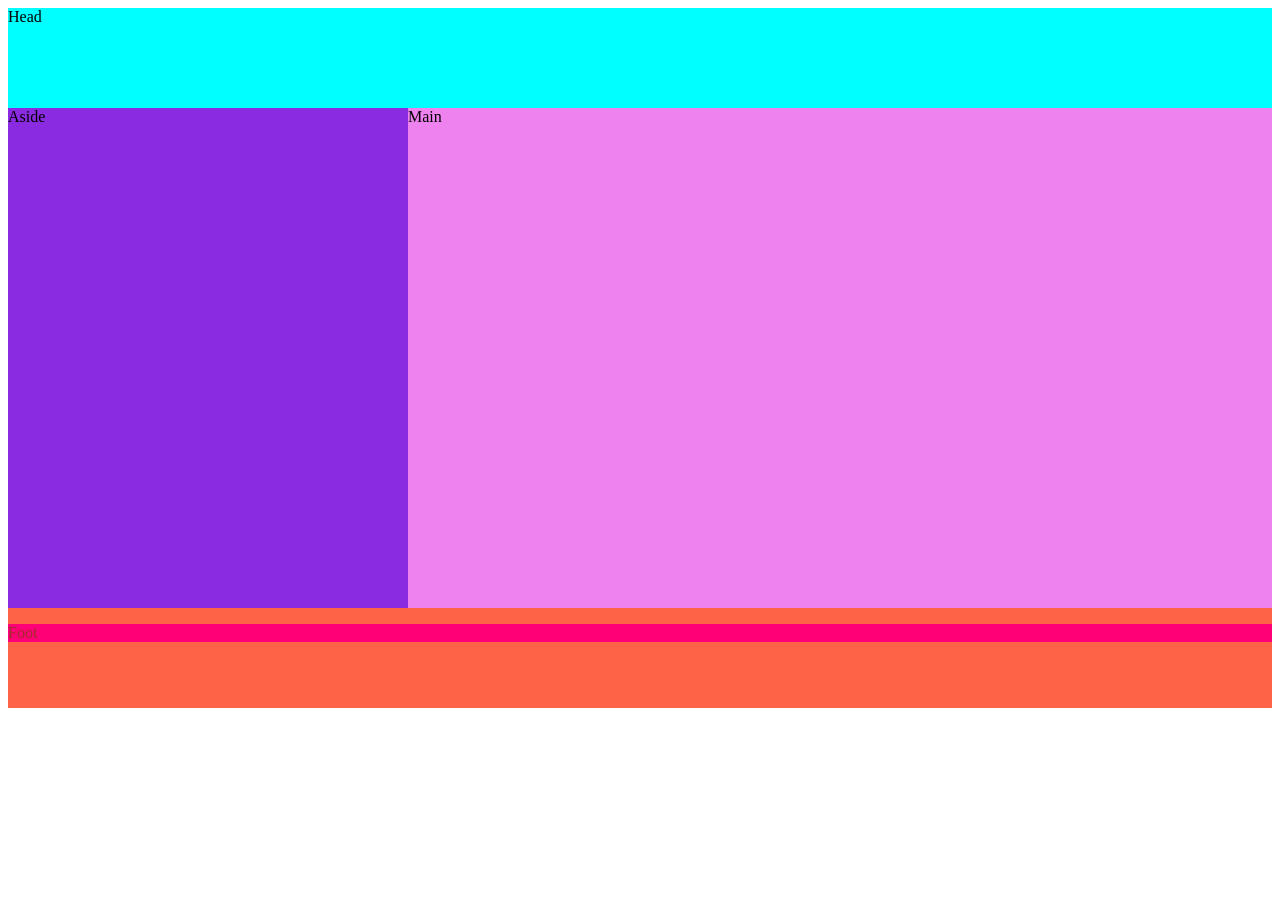
==== index.html @ ae4e9371 "Add files via upload" ====
<!DOCTYPE html>
<html lang="pt-br">
<head>
    
    <meta charset="UTF-8">
    <meta http-equiv="X-UA-Compatible" content="IE=edge">
    <meta name="viewport" content="width=device-width, initial-scale=1.0">
    <link rel="stylesheet" href="style.css">
    <title>Loja</title>
</head>
    
<body>
    <header>Head</p></header>
    <aside>Aside</p></aside>
    <main>Main</p></main>
    <footer><p class="letra">Foot</p></footer>
</body>
</html>
---- style.css ----
body{
    display: grid;
    grid-template-areas:
        "cabeca cabeca"
        "branco corpo"
        "peh peh";
    grid-template-rows: 100px 500px 100px;
    grid-template-columns: 400px auto;         
}

header{
    background-color: aqua;
    grid-area: cabeca;
}
aside{
    background-color: blueviolet;
    grid-area: branco;
}
main{
    background-color: violet;
    grid-area: corpo;
}
footer{
    background-color: tomato;
    grid-area: peh;
}
@media only screen and (max-width: 850px){
    body{
        display: grid;
        grid-template-areas: 
        "cabeca"
        "branco"
        "corpo"
        "peh";
        grid-template-rows: 100px 50px 500px 100px;
        grid-template-columns: auto;
    }
}
.letra{
    color: brown;
    background-color: rgb(255, 0, 119);
}
@media only screen and (max-width:450px){
    body{
        display: grid;
        grid-template-areas:
        "cabeca"
        "corpo"
        "peh";
        grid-template-rows: 100px 500px 100px;
        grid-column: auto;
    }
    aside{
        display: none;
    }
}
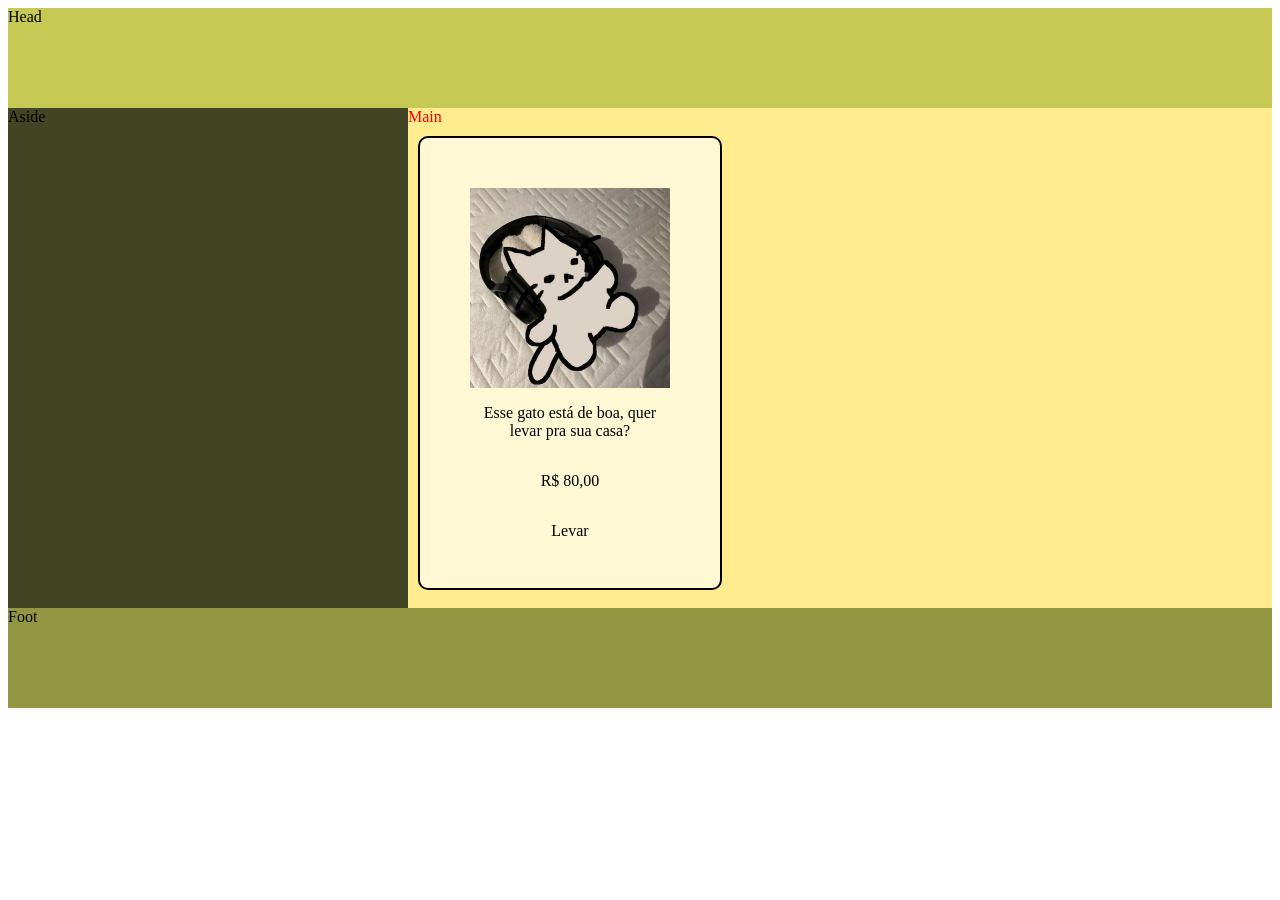
==== commit 246e9930: "Add files via upload" ====
--- a/index.html
+++ b/index.html
@@ -12,7 +12,25 @@
 <body>
     <header>Head</p></header>
     <aside>Aside</p></aside>
-    <main>Main</p></main>
-    <footer><p class="letra">Foot</p></footer>
+    <main>
+        <div class="letra">Main</div>
+        <div class="pai">
+            <div class="card">
+                <img src="imgs/gato.jpg" class="gato_produto" alt="">
+                <p class="descricao"> Esse gato está de boa, quer levar pra sua casa?</p>
+                <p class="preco"> R$ 80,00 </p>
+                <p class="botao">Levar<a class="letra_botao" href="https://www.petz.com.br/blog/gatos-fofos/"></a></p>
+            </div>
+        </div>
+    </main>
+    <footer>Foot</footer>
 </body>
-</html>+</html>
+
+
+
+
+<!-- a href= colocar o botão de ref -->
+<!-- display log no css pro botão ser clicado em qualquer lugar -->
+<!-- text aling = alinhar o texto -->
+<!-- border radius = deixar a borda arredondada -->
--- a/style.css
+++ b/style.css
@@ -9,19 +9,19 @@
 }
 
 header{
-    background-color: aqua;
+    background-color: #C6C954;
     grid-area: cabeca;
 }
 aside{
-    background-color: blueviolet;
+    background-color: #434424;
     grid-area: branco;
 }
 main{
-    background-color: violet;
+    background-color: #FFEC8E;
     grid-area: corpo;
 }
 footer{
-    background-color: tomato;
+    background-color: #949741;
     grid-area: peh;
 }
 @media only screen and (max-width: 850px){
@@ -37,8 +37,7 @@
     }
 }
 .letra{
-    color: brown;
-    background-color: rgb(255, 0, 119);
+    color: rgb(255, 0, 0);
 }
 @media only screen and (max-width:450px){
     body{
@@ -53,4 +52,23 @@
     aside{
         display: none;
     }
+}
+
+.gato_produto{
+     width: 200px;
+    height: 200px;
+}
+
+.card{
+   display: flex;
+   flex-direction: column;
+   justify-content: space-between;
+   padding: 50px;
+   border: black 2px solid;
+   background-color: #fff8d4;
+   width: 200px;
+   height: 350px;
+   border-radius: 10px;
+   text-align: center;
+   margin: 10px;
 }
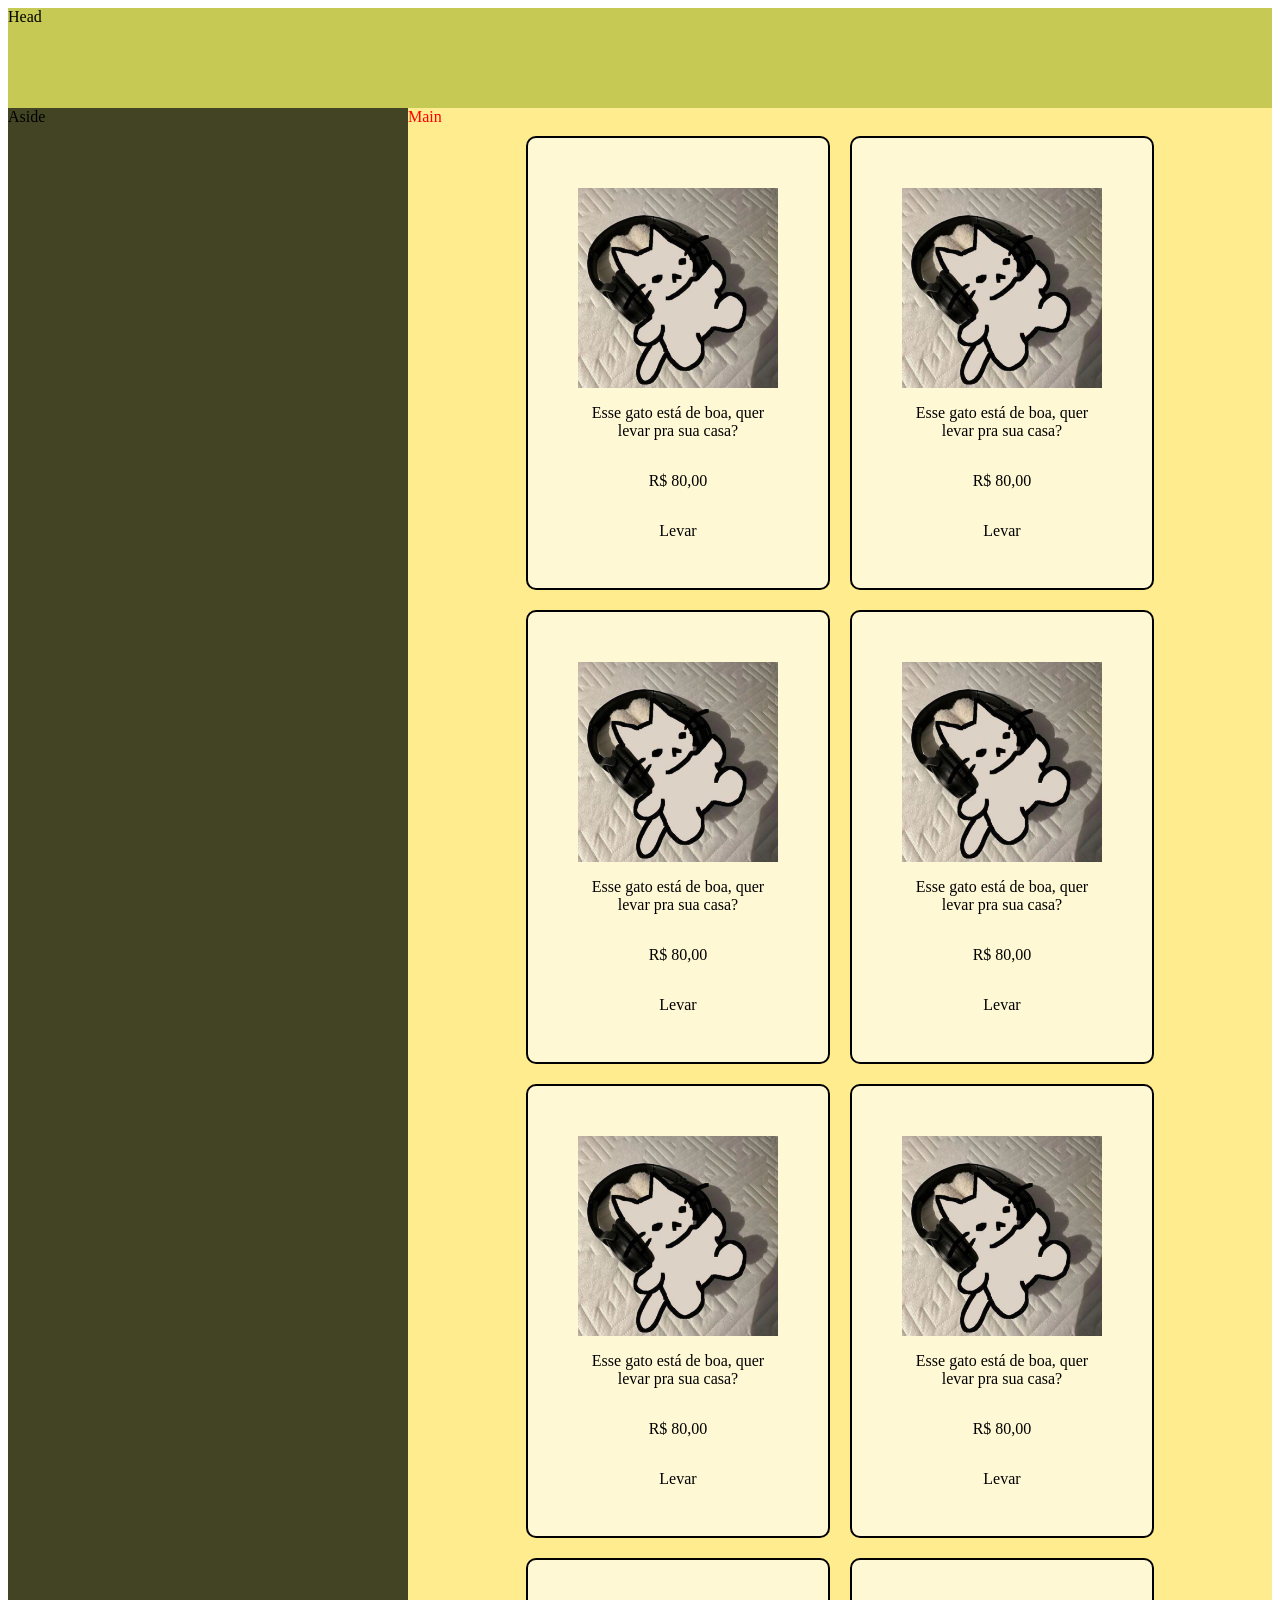
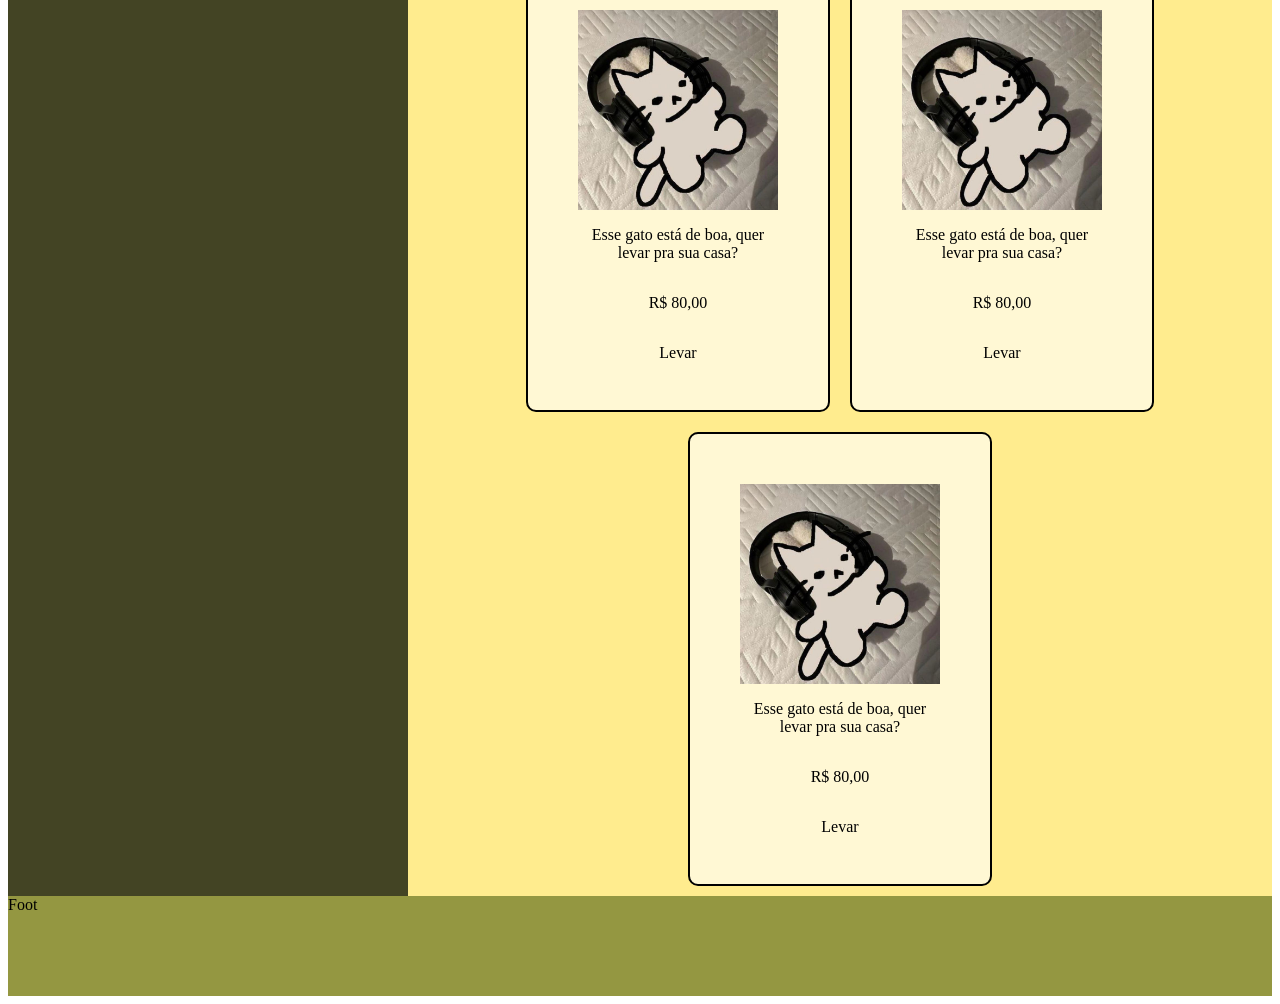
==== commit a3b3726b: "Add files via upload" ====
--- a/index.html
+++ b/index.html
@@ -21,6 +21,54 @@
                 <p class="preco"> R$ 80,00 </p>
                 <p class="botao">Levar<a class="letra_botao" href="https://www.petz.com.br/blog/gatos-fofos/"></a></p>
             </div>
+            <div class="card">
+                <img src="imgs/gato.jpg" class="gato_produto" alt="">
+                <p class="descricao"> Esse gato está de boa, quer levar pra sua casa?</p>
+                <p class="preco"> R$ 80,00 </p>
+                <p class="botao">Levar<a class="letra_botao" href="https://www.petz.com.br/blog/gatos-fofos/"></a></p>
+            </div>
+            <div class="card">
+                <img src="imgs/gato.jpg" class="gato_produto" alt="">
+                <p class="descricao"> Esse gato está de boa, quer levar pra sua casa?</p>
+                <p class="preco"> R$ 80,00 </p>
+                <p class="botao">Levar<a class="letra_botao" href="https://www.petz.com.br/blog/gatos-fofos/"></a></p>
+            </div>
+            <div class="card">
+                <img src="imgs/gato.jpg" class="gato_produto" alt="">
+                <p class="descricao"> Esse gato está de boa, quer levar pra sua casa?</p>
+                <p class="preco"> R$ 80,00 </p>
+                <p class="botao">Levar<a class="letra_botao" href="https://www.petz.com.br/blog/gatos-fofos/"></a></p>
+            </div>
+            <div class="card">
+                <img src="imgs/gato.jpg" class="gato_produto" alt="">
+                <p class="descricao"> Esse gato está de boa, quer levar pra sua casa?</p>
+                <p class="preco"> R$ 80,00 </p>
+                <p class="botao">Levar<a class="letra_botao" href="https://www.petz.com.br/blog/gatos-fofos/"></a></p>
+            </div>
+            <div class="card">
+                <img src="imgs/gato.jpg" class="gato_produto" alt="">
+                <p class="descricao"> Esse gato está de boa, quer levar pra sua casa?</p>
+                <p class="preco"> R$ 80,00 </p>
+                <p class="botao">Levar<a class="letra_botao" href="https://www.petz.com.br/blog/gatos-fofos/"></a></p>
+            </div>
+            <div class="card">
+                <img src="imgs/gato.jpg" class="gato_produto" alt="">
+                <p class="descricao"> Esse gato está de boa, quer levar pra sua casa?</p>
+                <p class="preco"> R$ 80,00 </p>
+                <p class="botao">Levar<a class="letra_botao" href="https://www.petz.com.br/blog/gatos-fofos/"></a></p>
+            </div>
+            <div class="card">
+                <img src="imgs/gato.jpg" class="gato_produto" alt="">
+                <p class="descricao"> Esse gato está de boa, quer levar pra sua casa?</p>
+                <p class="preco"> R$ 80,00 </p>
+                <p class="botao">Levar<a class="letra_botao" href="https://www.petz.com.br/blog/gatos-fofos/"></a></p>
+            </div>
+            <div class="card">
+                <img src="imgs/gato.jpg" class="gato_produto" alt="">
+                <p class="descricao"> Esse gato está de boa, quer levar pra sua casa?</p>
+                <p class="preco"> R$ 80,00 </p>
+                <p class="botao">Levar<a class="letra_botao" href="https://www.petz.com.br/blog/gatos-fofos/"></a></p>
+            </div>
         </div>
     </main>
     <footer>Foot</footer>
--- a/style.css
+++ b/style.css
@@ -4,7 +4,7 @@
         "cabeca cabeca"
         "branco corpo"
         "peh peh";
-    grid-template-rows: 100px 500px 100px;
+    grid-template-rows: 100px auto 100px;
     grid-template-columns: 400px auto;         
 }
 
@@ -32,7 +32,7 @@
         "branco"
         "corpo"
         "peh";
-        grid-template-rows: 100px 50px 500px 100px;
+        grid-template-rows: 100px 50px auto 100px;
         grid-template-columns: auto;
     }
 }
@@ -46,14 +46,18 @@
         "cabeca"
         "corpo"
         "peh";
-        grid-template-rows: 100px 500px 100px;
+        grid-template-rows: 100px auto 100px;
         grid-column: auto;
     }
     aside{
         display: none;
     }
 }
-
+.pai{
+    display: flex;
+    flex-wrap: wrap;
+    justify-content: center;
+}
 .gato_produto{
      width: 200px;
     height: 200px;
@@ -71,4 +75,4 @@
    border-radius: 10px;
    text-align: center;
    margin: 10px;
-}+}
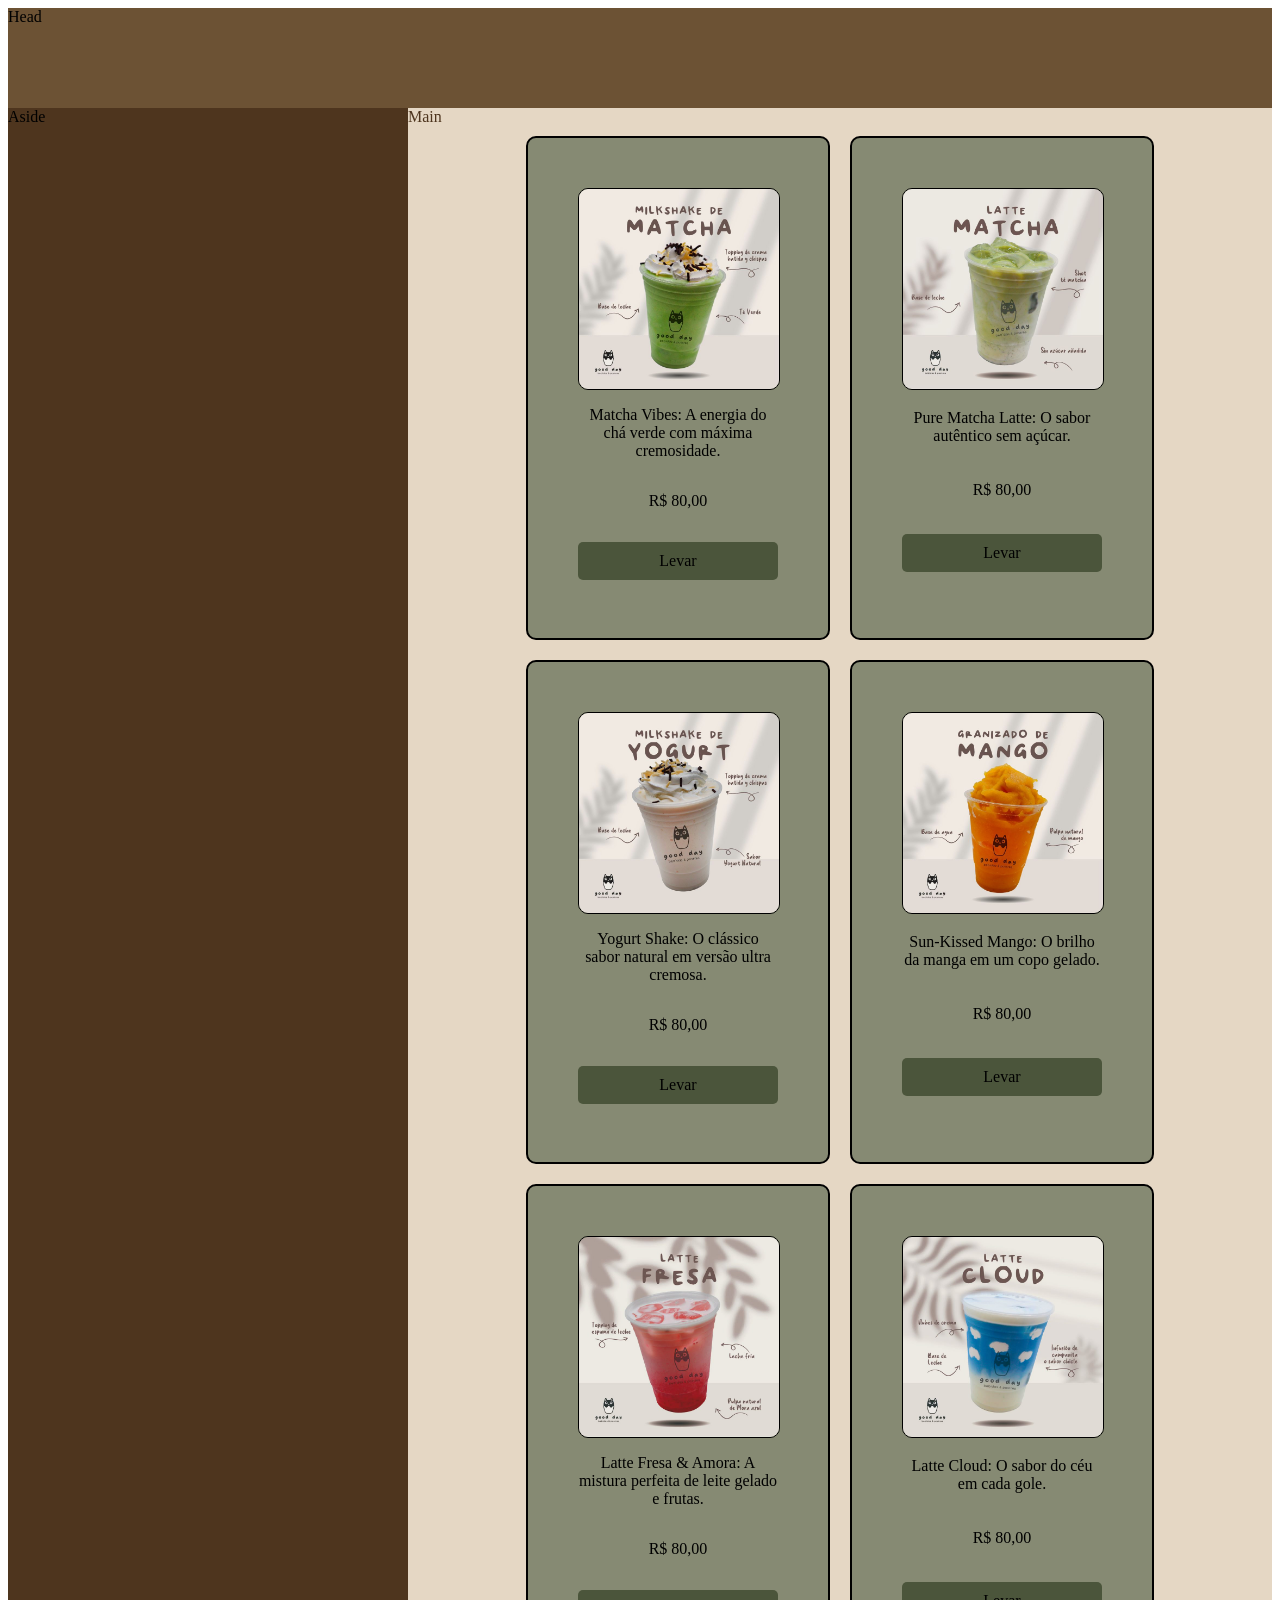
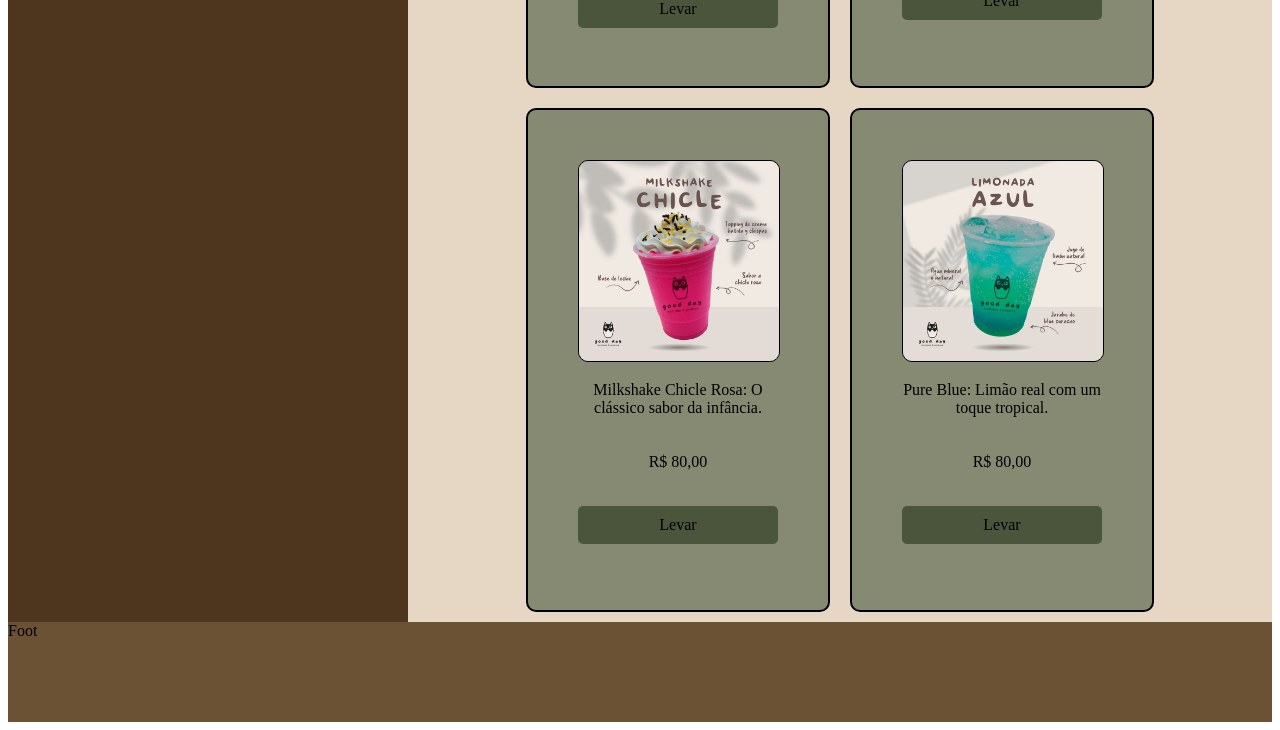
==== commit 4963af7d: "Add files via upload" ====
--- a/index.html
+++ b/index.html
@@ -6,69 +6,64 @@
     <meta http-equiv="X-UA-Compatible" content="IE=edge">
     <meta name="viewport" content="width=device-width, initial-scale=1.0">
     <link rel="stylesheet" href="style.css">
-    <title>Loja</title>
+    <title>Loja.com</title>
 </head>
-    
 <body>
     <header>Head</p></header>
     <aside>Aside</p></aside>
     <main>
         <div class="letra">Main</div>
         <div class="pai">
+            <a href="produto.html" class="linkp">
             <div class="card">
-                <img src="imgs/gato.jpg" class="gato_produto" alt="">
-                <p class="descricao"> Esse gato está de boa, quer levar pra sua casa?</p>
+                <img src="imgs/matcha.jpg" class="gato_produto" alt="">
+                <p class="descricao">Matcha Vibes: A energia do chá verde com máxima cremosidade.</p>
                 <p class="preco"> R$ 80,00 </p>
                 <p class="botao">Levar<a class="letra_botao" href="https://www.petz.com.br/blog/gatos-fofos/"></a></p>
             </div>
             <div class="card">
-                <img src="imgs/gato.jpg" class="gato_produto" alt="">
-                <p class="descricao"> Esse gato está de boa, quer levar pra sua casa?</p>
+                <img src="imgs/matcha2.jpg" class="gato_produto" alt="">
+                <p class="descricao">Pure Matcha Latte: O sabor autêntico sem açúcar.</p>
                 <p class="preco"> R$ 80,00 </p>
                 <p class="botao">Levar<a class="letra_botao" href="https://www.petz.com.br/blog/gatos-fofos/"></a></p>
             </div>
             <div class="card">
-                <img src="imgs/gato.jpg" class="gato_produto" alt="">
-                <p class="descricao"> Esse gato está de boa, quer levar pra sua casa?</p>
+                <img src="imgs/yogurt.jpg" class="gato_produto" alt="">
+                <p class="descricao">Yogurt Shake: O clássico sabor natural em versão ultra cremosa.</p>
                 <p class="preco"> R$ 80,00 </p>
                 <p class="botao">Levar<a class="letra_botao" href="https://www.petz.com.br/blog/gatos-fofos/"></a></p>
             </div>
             <div class="card">
-                <img src="imgs/gato.jpg" class="gato_produto" alt="">
-                <p class="descricao"> Esse gato está de boa, quer levar pra sua casa?</p>
+                <img src="imgs/mango.jpg" class="gato_produto" alt="">
+                <p class="descricao">Sun-Kissed Mango: O brilho da manga em um copo gelado.</p>
                 <p class="preco"> R$ 80,00 </p>
                 <p class="botao">Levar<a class="letra_botao" href="https://www.petz.com.br/blog/gatos-fofos/"></a></p>
             </div>
             <div class="card">
-                <img src="imgs/gato.jpg" class="gato_produto" alt="">
-                <p class="descricao"> Esse gato está de boa, quer levar pra sua casa?</p>
+                <img src="imgs/fresa.jpg" class="gato_produto" alt="">
+                <p class="descricao">Latte Fresa & Amora: A mistura perfeita de leite gelado e frutas.</p>
                 <p class="preco"> R$ 80,00 </p>
                 <p class="botao">Levar<a class="letra_botao" href="https://www.petz.com.br/blog/gatos-fofos/"></a></p>
             </div>
             <div class="card">
-                <img src="imgs/gato.jpg" class="gato_produto" alt="">
-                <p class="descricao"> Esse gato está de boa, quer levar pra sua casa?</p>
+                <img src="imgs/cloud.jpg" class="gato_produto" alt="">
+                <p class="descricao">Latte Cloud: O sabor do céu em cada gole.</p>
                 <p class="preco"> R$ 80,00 </p>
                 <p class="botao">Levar<a class="letra_botao" href="https://www.petz.com.br/blog/gatos-fofos/"></a></p>
             </div>
             <div class="card">
-                <img src="imgs/gato.jpg" class="gato_produto" alt="">
-                <p class="descricao"> Esse gato está de boa, quer levar pra sua casa?</p>
+                <img src="imgs/chiclete.jpg" class="gato_produto" alt="">
+                <p class="descricao">Milkshake Chicle Rosa: O clássico sabor da infância.</p>
                 <p class="preco"> R$ 80,00 </p>
                 <p class="botao">Levar<a class="letra_botao" href="https://www.petz.com.br/blog/gatos-fofos/"></a></p>
             </div>
             <div class="card">
-                <img src="imgs/gato.jpg" class="gato_produto" alt="">
-                <p class="descricao"> Esse gato está de boa, quer levar pra sua casa?</p>
+                <img src="imgs/limonada.jpg" class="gato_produto" alt="">
+                <p class="descricao">Pure Blue: Limão real com um toque tropical.</p>
                 <p class="preco"> R$ 80,00 </p>
                 <p class="botao">Levar<a class="letra_botao" href="https://www.petz.com.br/blog/gatos-fofos/"></a></p>
             </div>
-            <div class="card">
-                <img src="imgs/gato.jpg" class="gato_produto" alt="">
-                <p class="descricao"> Esse gato está de boa, quer levar pra sua casa?</p>
-                <p class="preco"> R$ 80,00 </p>
-                <p class="botao">Levar<a class="letra_botao" href="https://www.petz.com.br/blog/gatos-fofos/"></a></p>
-            </div>
+        </a>
         </div>
     </main>
     <footer>Foot</footer>
--- a/style.css
+++ b/style.css
@@ -9,19 +9,19 @@
 }
 
 header{
-    background-color: #C6C954;
+    background-color: #6C5234;
     grid-area: cabeca;
 }
 aside{
-    background-color: #434424;
+    background-color: #4E351E;
     grid-area: branco;
 }
 main{
-    background-color: #FFEC8E;
+    background-color: #E5D7C4;
     grid-area: corpo;
 }
 footer{
-    background-color: #949741;
+    background-color: #6C5234;
     grid-area: peh;
 }
 @media only screen and (max-width: 850px){
@@ -37,7 +37,7 @@
     }
 }
 .letra{
-    color: rgb(255, 0, 0);
+    color: #4E351E;
 }
 @media only screen and (max-width:450px){
     body{
@@ -61,6 +61,8 @@
 .gato_produto{
      width: 200px;
     height: 200px;
+    border-radius: 10px;
+    border: black 1px solid;
 }
 
 .card{
@@ -69,10 +71,31 @@
    justify-content: space-between;
    padding: 50px;
    border: black 2px solid;
-   background-color: #fff8d4;
+   background-color: #868a73;
    width: 200px;
-   height: 350px;
+   height: 400px;
    border-radius: 10px;
    text-align: center;
    margin: 10px;
 }
+.botao {
+    display: inline-block;
+    padding: 10px 20px;
+    background-color: #4b553b; 
+    border-radius: 5px;
+    text-align: center;
+  }
+  
+.letra_botao {
+    color: white;
+    font-weight: bold;
+  }
+  
+  .botao:hover {
+    background-color: #354024 
+  }
+.linkp{
+    text-decoration: none;
+    color: inherit;
+    display: contents;
+}
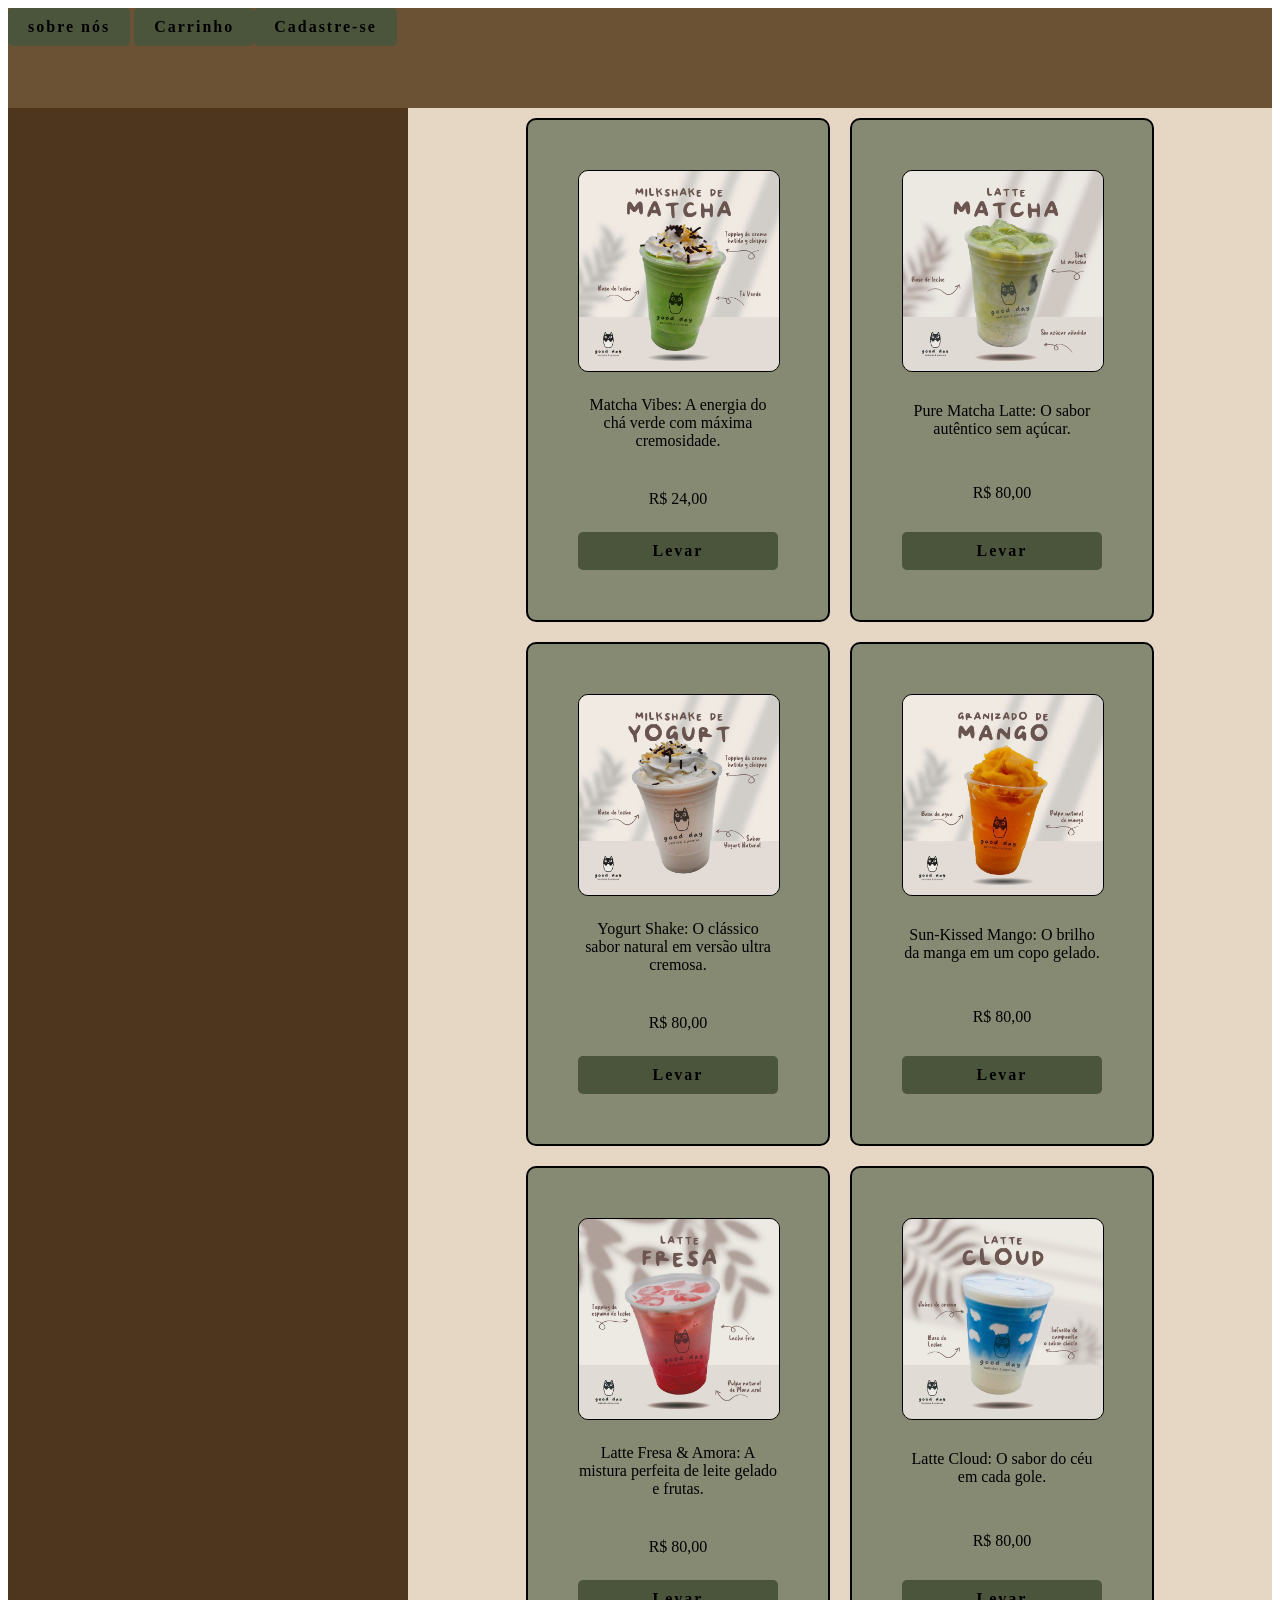
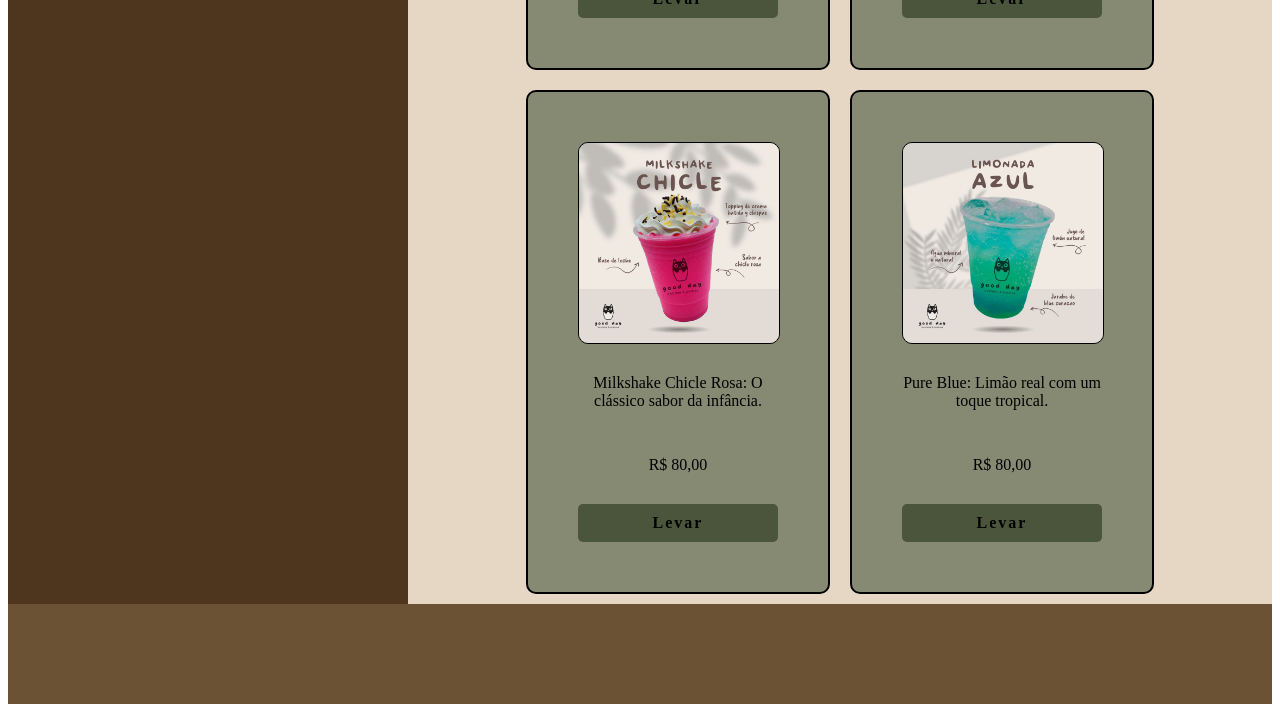
==== commit bc3afd9b: "Add files via upload" ====
--- a/index.html
+++ b/index.html
@@ -9,64 +9,64 @@
     <title>Loja.com</title>
 </head>
 <body>
-    <header>Head</p></header>
-    <aside>Aside</p></aside>
+    <header><a href="sobre.html" class="botao">sobre nós</a> <a href="carrinho.html" class="botao">Carrinho</a><a href="cadastro.html" class="botao">Cadastre-se</a></header>
+    <aside></p></aside>
     <main>
-        <div class="letra">Main</div>
+        <div class="letra"></div>
         <div class="pai">
             <a href="produto.html" class="linkp">
             <div class="card">
                 <img src="imgs/matcha.jpg" class="gato_produto" alt="">
                 <p class="descricao">Matcha Vibes: A energia do chá verde com máxima cremosidade.</p>
-                <p class="preco"> R$ 80,00 </p>
-                <p class="botao">Levar<a class="letra_botao" href="https://www.petz.com.br/blog/gatos-fofos/"></a></p>
+                <p class="preco"> R$ 24,00 </p>
+                <a href="produto.html" class="botao">Levar</a>
             </div>
             <div class="card">
                 <img src="imgs/matcha2.jpg" class="gato_produto" alt="">
                 <p class="descricao">Pure Matcha Latte: O sabor autêntico sem açúcar.</p>
                 <p class="preco"> R$ 80,00 </p>
-                <p class="botao">Levar<a class="letra_botao" href="https://www.petz.com.br/blog/gatos-fofos/"></a></p>
+                <a href="" class="botao">Levar</a>
             </div>
             <div class="card">
                 <img src="imgs/yogurt.jpg" class="gato_produto" alt="">
                 <p class="descricao">Yogurt Shake: O clássico sabor natural em versão ultra cremosa.</p>
                 <p class="preco"> R$ 80,00 </p>
-                <p class="botao">Levar<a class="letra_botao" href="https://www.petz.com.br/blog/gatos-fofos/"></a></p>
+                <a href="" class="botao">Levar</a>
             </div>
             <div class="card">
                 <img src="imgs/mango.jpg" class="gato_produto" alt="">
                 <p class="descricao">Sun-Kissed Mango: O brilho da manga em um copo gelado.</p>
                 <p class="preco"> R$ 80,00 </p>
-                <p class="botao">Levar<a class="letra_botao" href="https://www.petz.com.br/blog/gatos-fofos/"></a></p>
+                <a href="" class="botao">Levar</a>
             </div>
             <div class="card">
                 <img src="imgs/fresa.jpg" class="gato_produto" alt="">
                 <p class="descricao">Latte Fresa & Amora: A mistura perfeita de leite gelado e frutas.</p>
                 <p class="preco"> R$ 80,00 </p>
-                <p class="botao">Levar<a class="letra_botao" href="https://www.petz.com.br/blog/gatos-fofos/"></a></p>
+                <a href="" class="botao">Levar</a>
             </div>
             <div class="card">
                 <img src="imgs/cloud.jpg" class="gato_produto" alt="">
                 <p class="descricao">Latte Cloud: O sabor do céu em cada gole.</p>
                 <p class="preco"> R$ 80,00 </p>
-                <p class="botao">Levar<a class="letra_botao" href="https://www.petz.com.br/blog/gatos-fofos/"></a></p>
+                <a href="" class="botao">Levar</a>
             </div>
             <div class="card">
                 <img src="imgs/chiclete.jpg" class="gato_produto" alt="">
                 <p class="descricao">Milkshake Chicle Rosa: O clássico sabor da infância.</p>
                 <p class="preco"> R$ 80,00 </p>
-                <p class="botao">Levar<a class="letra_botao" href="https://www.petz.com.br/blog/gatos-fofos/"></a></p>
+                <a href="" class="botao">Levar</a>
             </div>
             <div class="card">
                 <img src="imgs/limonada.jpg" class="gato_produto" alt="">
                 <p class="descricao">Pure Blue: Limão real com um toque tropical.</p>
                 <p class="preco"> R$ 80,00 </p>
-                <p class="botao">Levar<a class="letra_botao" href="https://www.petz.com.br/blog/gatos-fofos/"></a></p>
+                <a href="" class="botao">Levar</a>
             </div>
         </a>
         </div>
     </main>
-    <footer>Foot</footer>
+    <footer></footer>
 </body>
 </html>
 
@@ -75,5 +75,4 @@
 
 <!-- a href= colocar o botão de ref -->
 <!-- display log no css pro botão ser clicado em qualquer lugar -->
-<!-- text aling = alinhar o texto -->
 <!-- border radius = deixar a borda arredondada -->
--- a/style.css
+++ b/style.css
@@ -1,3 +1,4 @@
+
 body{
     display: grid;
     grid-template-areas:
@@ -84,13 +85,12 @@
     background-color: #4b553b; 
     border-radius: 5px;
     text-align: center;
+    letter-spacing: 2px;
+    text-decoration: none;
+    color: black;
+    font-weight: bold;
+    cursor: pointer;
   }
-  
-.letra_botao {
-    color: white;
-    font-weight: bold;
-  }
-  
   .botao:hover {
     background-color: #354024 
   }
@@ -98,4 +98,4 @@
     text-decoration: none;
     color: inherit;
     display: contents;
-}+}
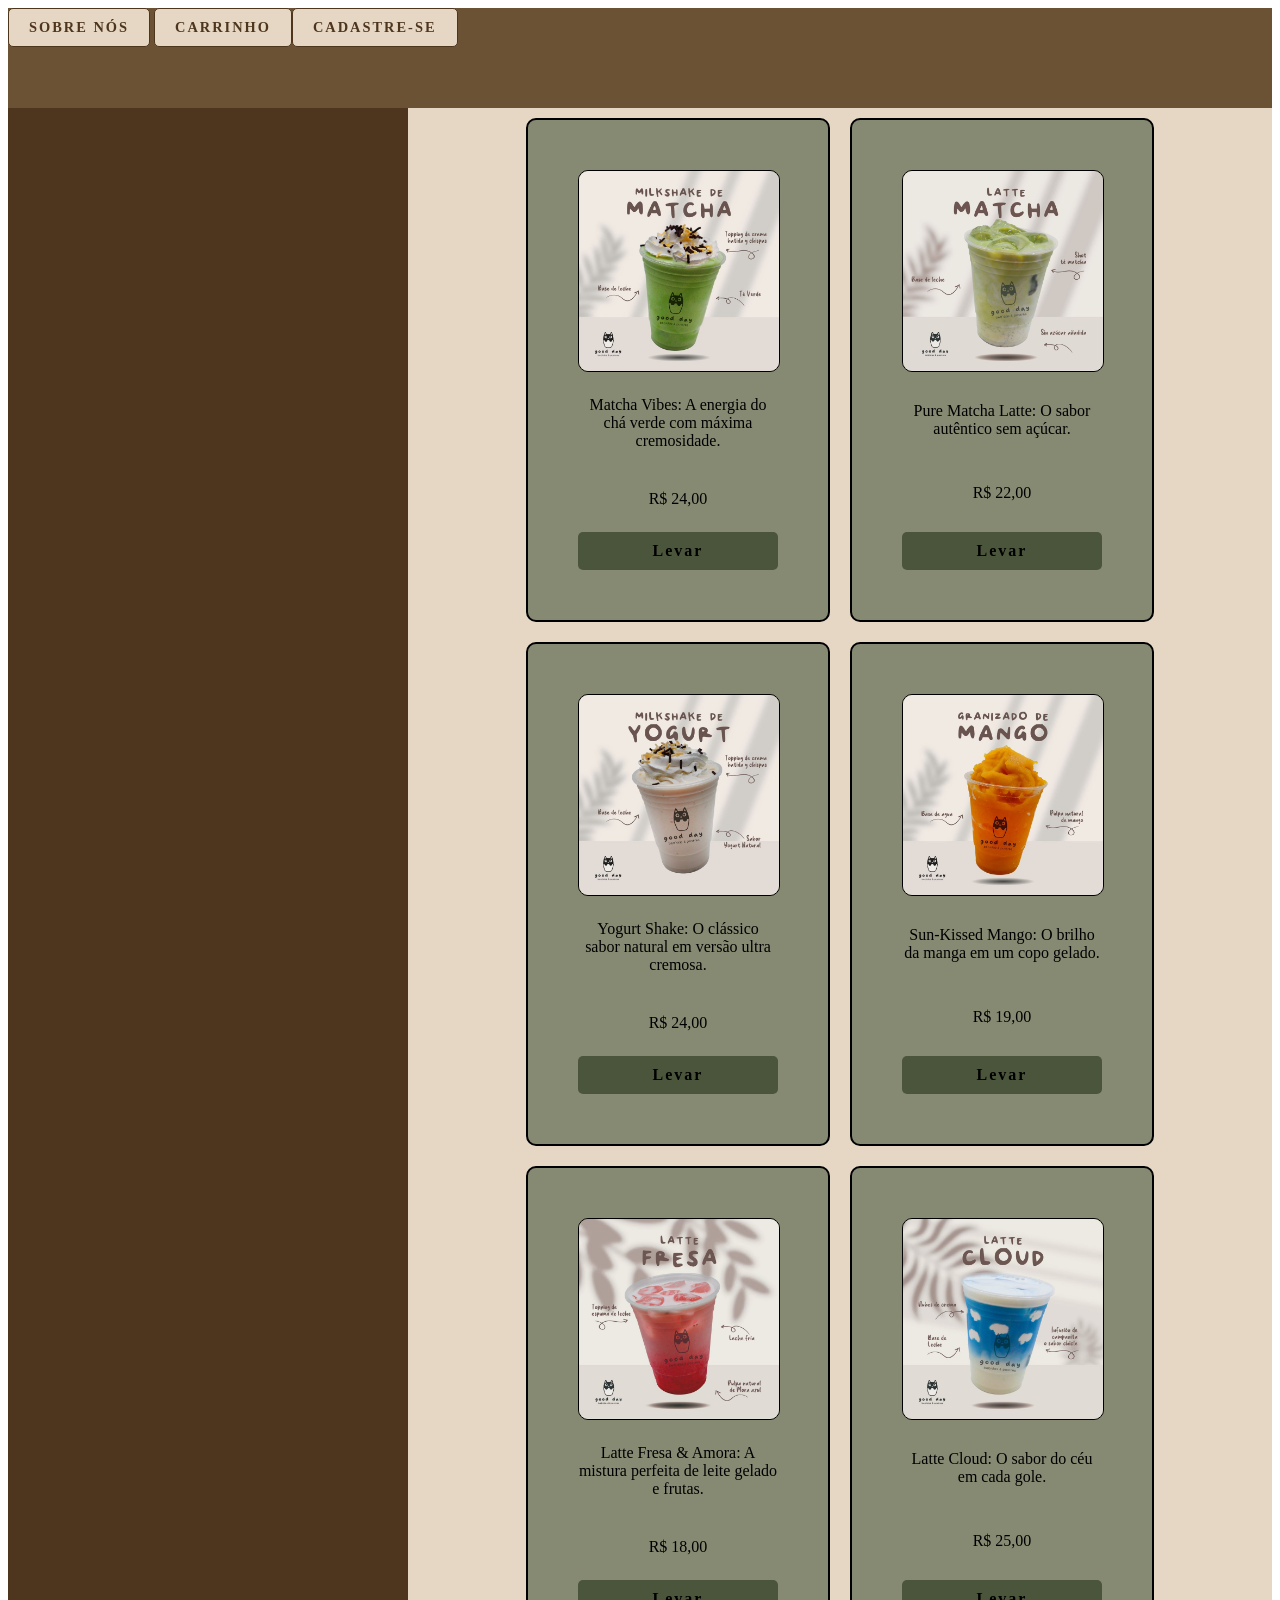
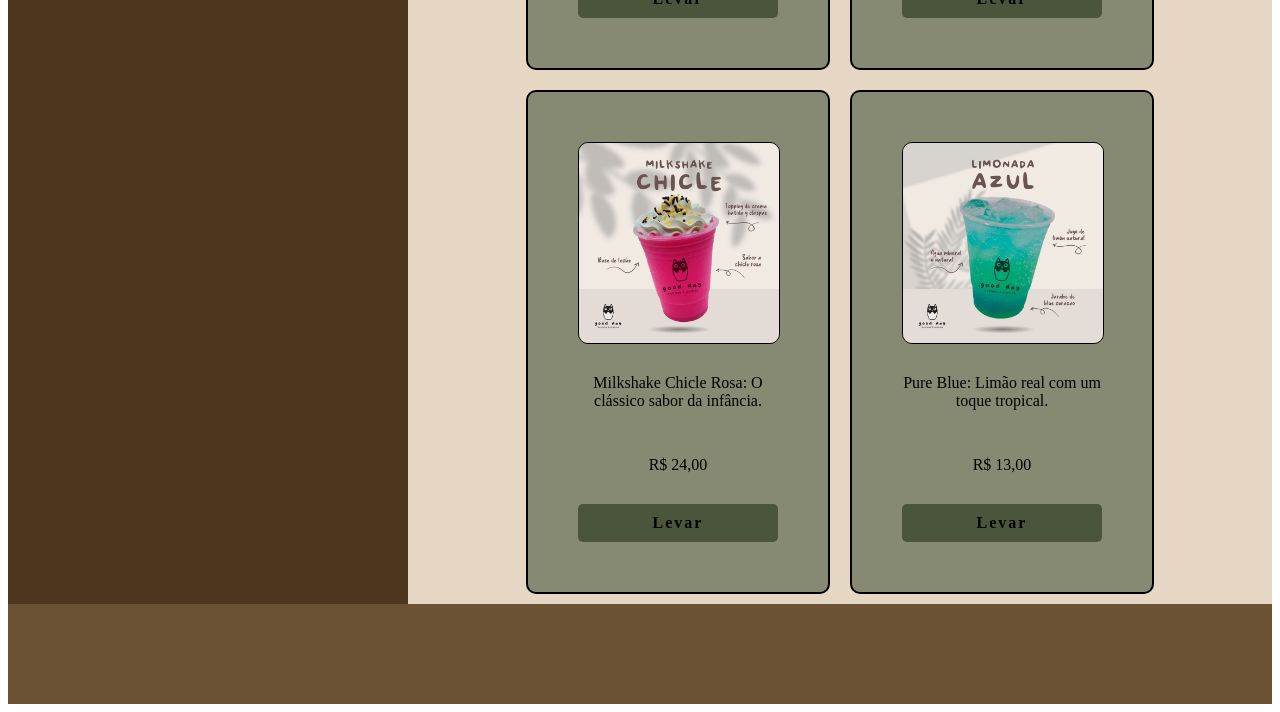
==== commit 35aedaf3: "Add files via upload" ====
--- a/index.html
+++ b/index.html
@@ -24,44 +24,44 @@
             <div class="card">
                 <img src="imgs/matcha2.jpg" class="gato_produto" alt="">
                 <p class="descricao">Pure Matcha Latte: O sabor autêntico sem açúcar.</p>
-                <p class="preco"> R$ 80,00 </p>
-                <a href="" class="botao">Levar</a>
+                <p class="preco"> R$ 22,00 </p>
+                <a href="produto1.html" class="botao">Levar</a>
             </div>
             <div class="card">
                 <img src="imgs/yogurt.jpg" class="gato_produto" alt="">
                 <p class="descricao">Yogurt Shake: O clássico sabor natural em versão ultra cremosa.</p>
-                <p class="preco"> R$ 80,00 </p>
-                <a href="" class="botao">Levar</a>
+                <p class="preco"> R$ 24,00 </p>
+                <a href="produto2.html" class="botao">Levar</a>
             </div>
             <div class="card">
                 <img src="imgs/mango.jpg" class="gato_produto" alt="">
                 <p class="descricao">Sun-Kissed Mango: O brilho da manga em um copo gelado.</p>
-                <p class="preco"> R$ 80,00 </p>
-                <a href="" class="botao">Levar</a>
+                <p class="preco"> R$ 19,00 </p>
+                <a href="produto3.html" class="botao">Levar</a>
             </div>
             <div class="card">
                 <img src="imgs/fresa.jpg" class="gato_produto" alt="">
                 <p class="descricao">Latte Fresa & Amora: A mistura perfeita de leite gelado e frutas.</p>
-                <p class="preco"> R$ 80,00 </p>
-                <a href="" class="botao">Levar</a>
+                <p class="preco"> R$ 18,00 </p>
+                <a href="produto4.html" class="botao">Levar</a>
             </div>
             <div class="card">
                 <img src="imgs/cloud.jpg" class="gato_produto" alt="">
                 <p class="descricao">Latte Cloud: O sabor do céu em cada gole.</p>
-                <p class="preco"> R$ 80,00 </p>
-                <a href="" class="botao">Levar</a>
+                <p class="preco"> R$ 25,00 </p>
+                <a href="produto5.html" class="botao">Levar</a>
             </div>
             <div class="card">
                 <img src="imgs/chiclete.jpg" class="gato_produto" alt="">
                 <p class="descricao">Milkshake Chicle Rosa: O clássico sabor da infância.</p>
-                <p class="preco"> R$ 80,00 </p>
-                <a href="" class="botao">Levar</a>
+                <p class="preco"> R$ 24,00 </p>
+                <a href="produto6.html" class="botao">Levar</a>
             </div>
             <div class="card">
                 <img src="imgs/limonada.jpg" class="gato_produto" alt="">
                 <p class="descricao">Pure Blue: Limão real com um toque tropical.</p>
-                <p class="preco"> R$ 80,00 </p>
-                <a href="" class="botao">Levar</a>
+                <p class="preco"> R$ 13,00 </p>
+                <a href="produto7.html" class="botao">Levar</a>
             </div>
         </a>
         </div>
--- a/style.css
+++ b/style.css
@@ -12,6 +12,19 @@
 header{
     background-color: #6C5234;
     grid-area: cabeca;
+}
+header .botao {
+    background-color: #E5D7C4;
+    color: #4E351E;           
+    border: 1px solid #4E351E;
+    transition: all 0.3s ease;
+    font-size: 14.4px;
+    text-transform: uppercase;
+}
+header .botao:hover {
+    background-color: #4E351E;
+    color: #E5D7C4;
+    transform: translateY(-2px);
 }
 aside{
     background-color: #4E351E;
@@ -92,7 +105,8 @@
     cursor: pointer;
   }
   .botao:hover {
-    background-color: #354024 
+    background-color: #354024;
+    transform: translateY(-2px);
   }
 .linkp{
     text-decoration: none;
